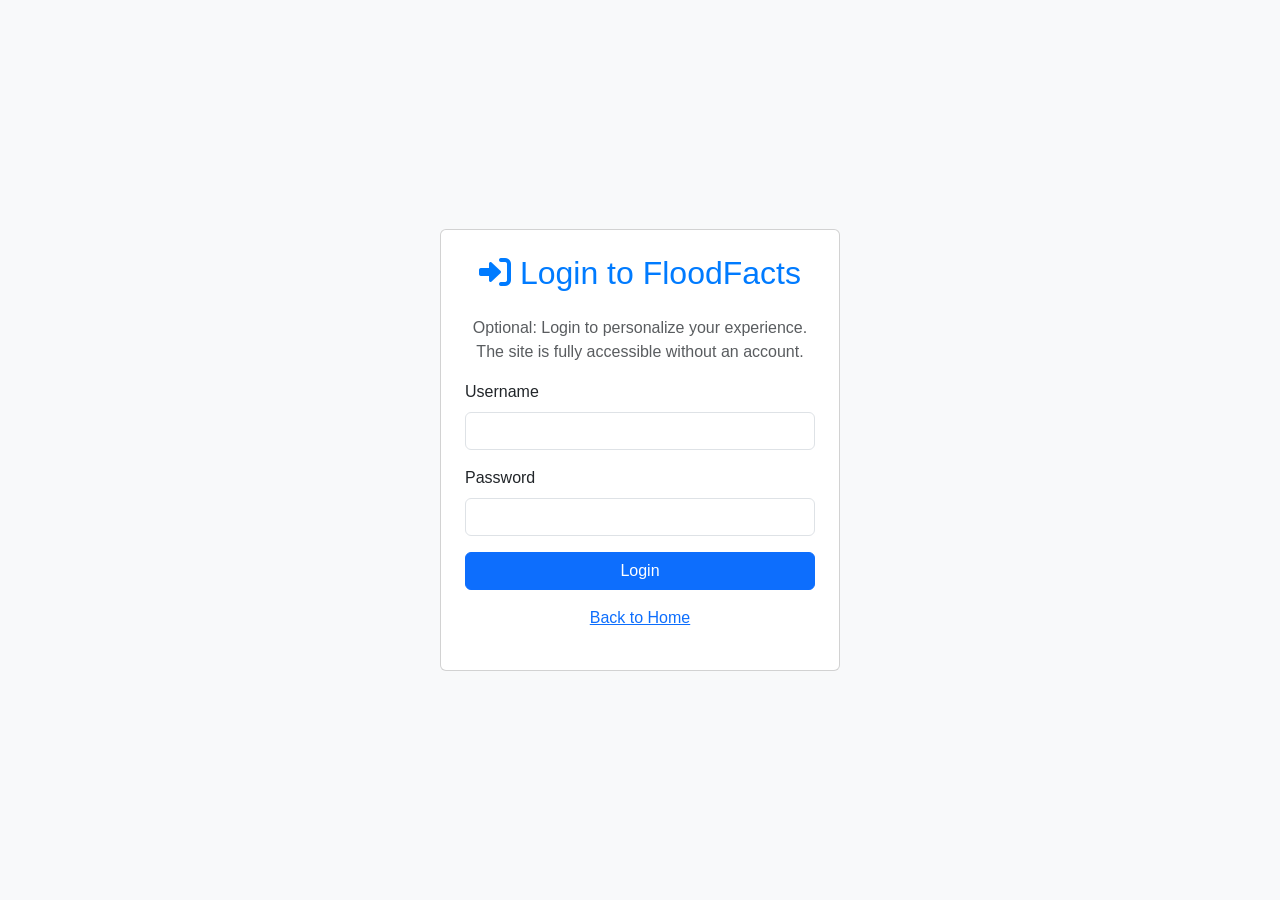
==== login.html @ 02e109b8 "Add files via upload" ====
<!DOCTYPE html>
<html lang="en">
<head>
    <meta charset="UTF-8">
    <meta name="viewport" content="width=device-width, initial-scale=1.0">
    <title>Login - FloodFacts</title>
    <link href="https://cdn.jsdelivr.net/npm/bootstrap@5.3.0/dist/css/bootstrap.min.css" rel="stylesheet">
    <link rel="stylesheet" href="https://cdnjs.cloudflare.com/ajax/libs/font-awesome/6.0.0/css/all.min.css">
    <link rel="stylesheet" href="style.css">
</head>
<body class="bg-light">
    <div class="container d-flex justify-content-center align-items-center vh-100">
        <div class="card p-4" style="width: 100%; max-width: 400px;">
            <h2 class="text-center text-primary mb-4"><i class="fas fa-sign-in-alt"></i> Login to FloodFacts</h2>
            <p class="text-muted text-center">Optional: Login to personalize your experience. The site is fully accessible without an account.</p>
            <form id="login-form">
                <div class="mb-3">
                    <label for="username" class="form-label">Username</label>
                    <input type="text" class="form-control" id="username" required>
                </div>
                <div class="mb-3">
                    <label for="password" class="form-label">Password</label>
                    <input type="password" class="form-control" id="password" required>
                </div>
                <button type="submit" class="btn btn-primary w-100">Login</button>
            </form>
            <p class="mt-3 text-center"><a href="index.html">Back to Home</a></p>
        </div>
    </div>
    <script src="script.js"></script>
</body>
</html>
---- style.css ----
body {
    font-family: Arial, sans-serif;
    background-color: #f8f9fa;
}

.section {
    padding-top: 80px; /* Account for fixed nav */
    min-height: 100vh;
}

/* Glassmorphism Effect for Home Section */
#home {
    /* Add your background image here, e.g., background-image: url('flood-background.jpg'); */
    background-size: cover;
    background-position: center;
    backdrop-filter: blur(15px); /* Frosted glass blur */
    background-color: rgba(255, 255, 255, 0.2); /* Semi-transparent white overlay */
    border: 1px solid rgba(255, 255, 255, 0.3); /* Subtle border */
    box-shadow: 0 8px 32px 0 rgba(31, 38, 135, 0.37); /* Depth shadow */
    position: relative;
    background-image: url('floodhome.jpg');
}

/* Dark overlay to slightly darken the image for text clarity */
#home::before {
    content: '';
    position: absolute;
    top: 0;
    left: 0;
    right: 0;
    bottom: 0;
    background-color: rgba(0, 0, 0, 0.3); /* 30% opacity black overlay */
    z-index: 0; /* Behind content, above image */
}

/* Ensure content inside home section is readable */
#home .container {
    position: relative;
    z-index: 1; /* Bring text above the glass effect and overlay */
    background-color: rgba(255, 255, 255, 0.1); /* Optional: slight overlay on text area for better contrast */
    border-radius: 10px;
    padding: 20px;
    backdrop-filter: blur(5px); /* Light blur on the container for extra glassmorphism */
}

/* Brighter green for welcome message */
#welcome-message .text-success {
    color: #00ff00 !important; /* Brighter green */
}

.navbar-brand, .nav-link {
    transition: color 0.3s;
}

.nav-link:hover {
    color: #ffffff !important;
}

.text-primary {
    color: #007bff !important;
}

.bg-primary {
    background-color: #007bff !important;
}

html {
    scroll-behavior: smooth;
}

.lead {
    color:#ffffff
}
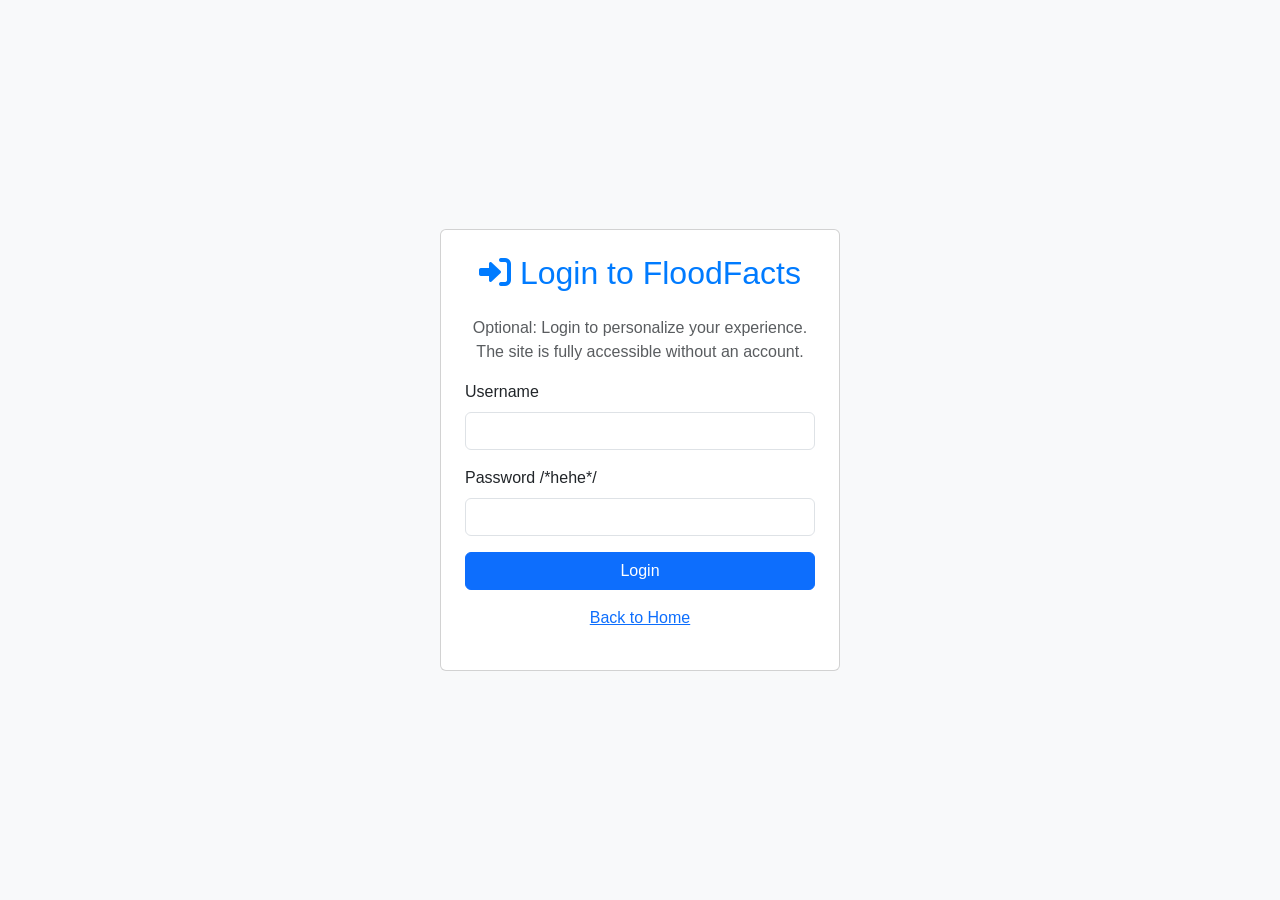
==== commit c581bfd4: "Fix HTML structure and add comment in login form" ====
--- a/login.html
+++ b/login.html
@@ -19,7 +19,7 @@
                     <input type="text" class="form-control" id="username" required>
                 </div>
                 <div class="mb-3">
-                    <label for="password" class="form-label">Password</label>
+                    <label for="password" class="form-label">Password</label> /*hehe*/
                     <input type="password" class="form-control" id="password" required>
                 </div>
                 <button type="submit" class="btn btn-primary w-100">Login</button>
@@ -29,4 +29,5 @@
     </div>
     <script src="script.js"></script>
 </body>
-</html>+
+</html>
